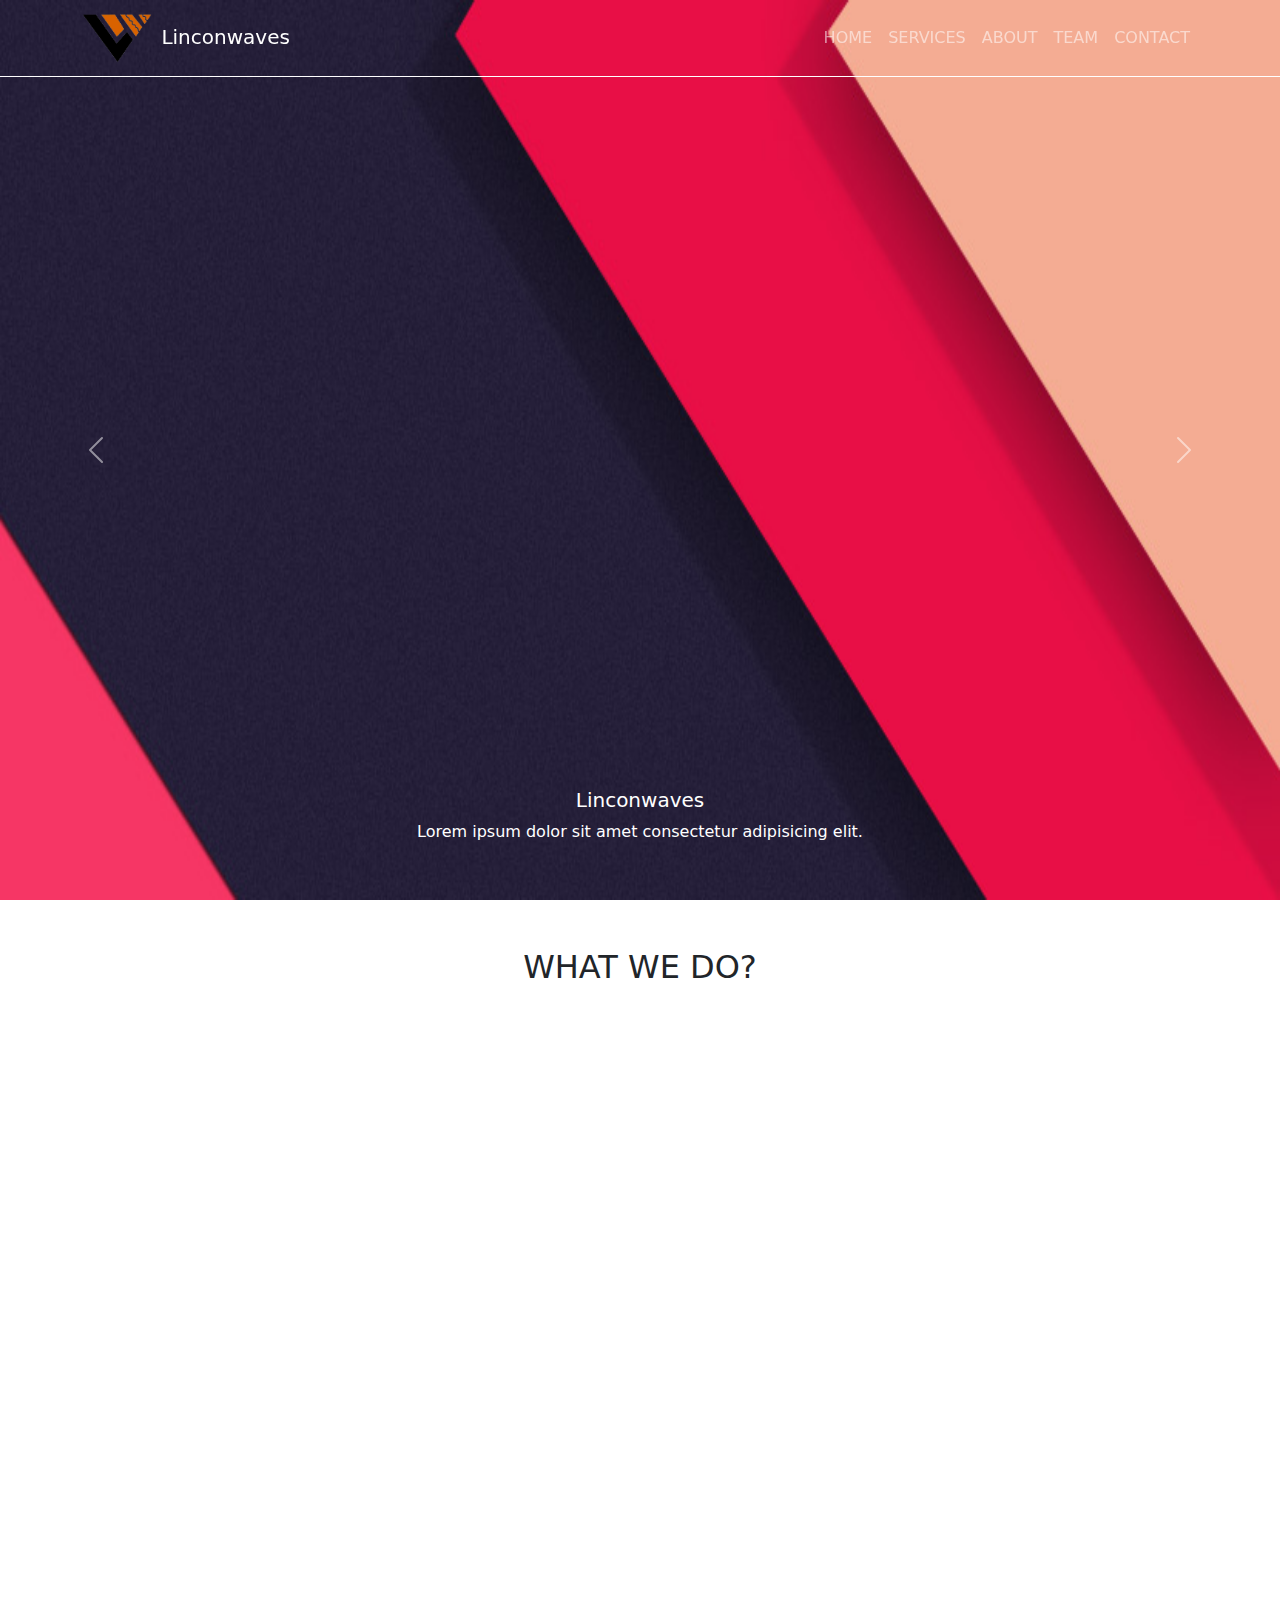
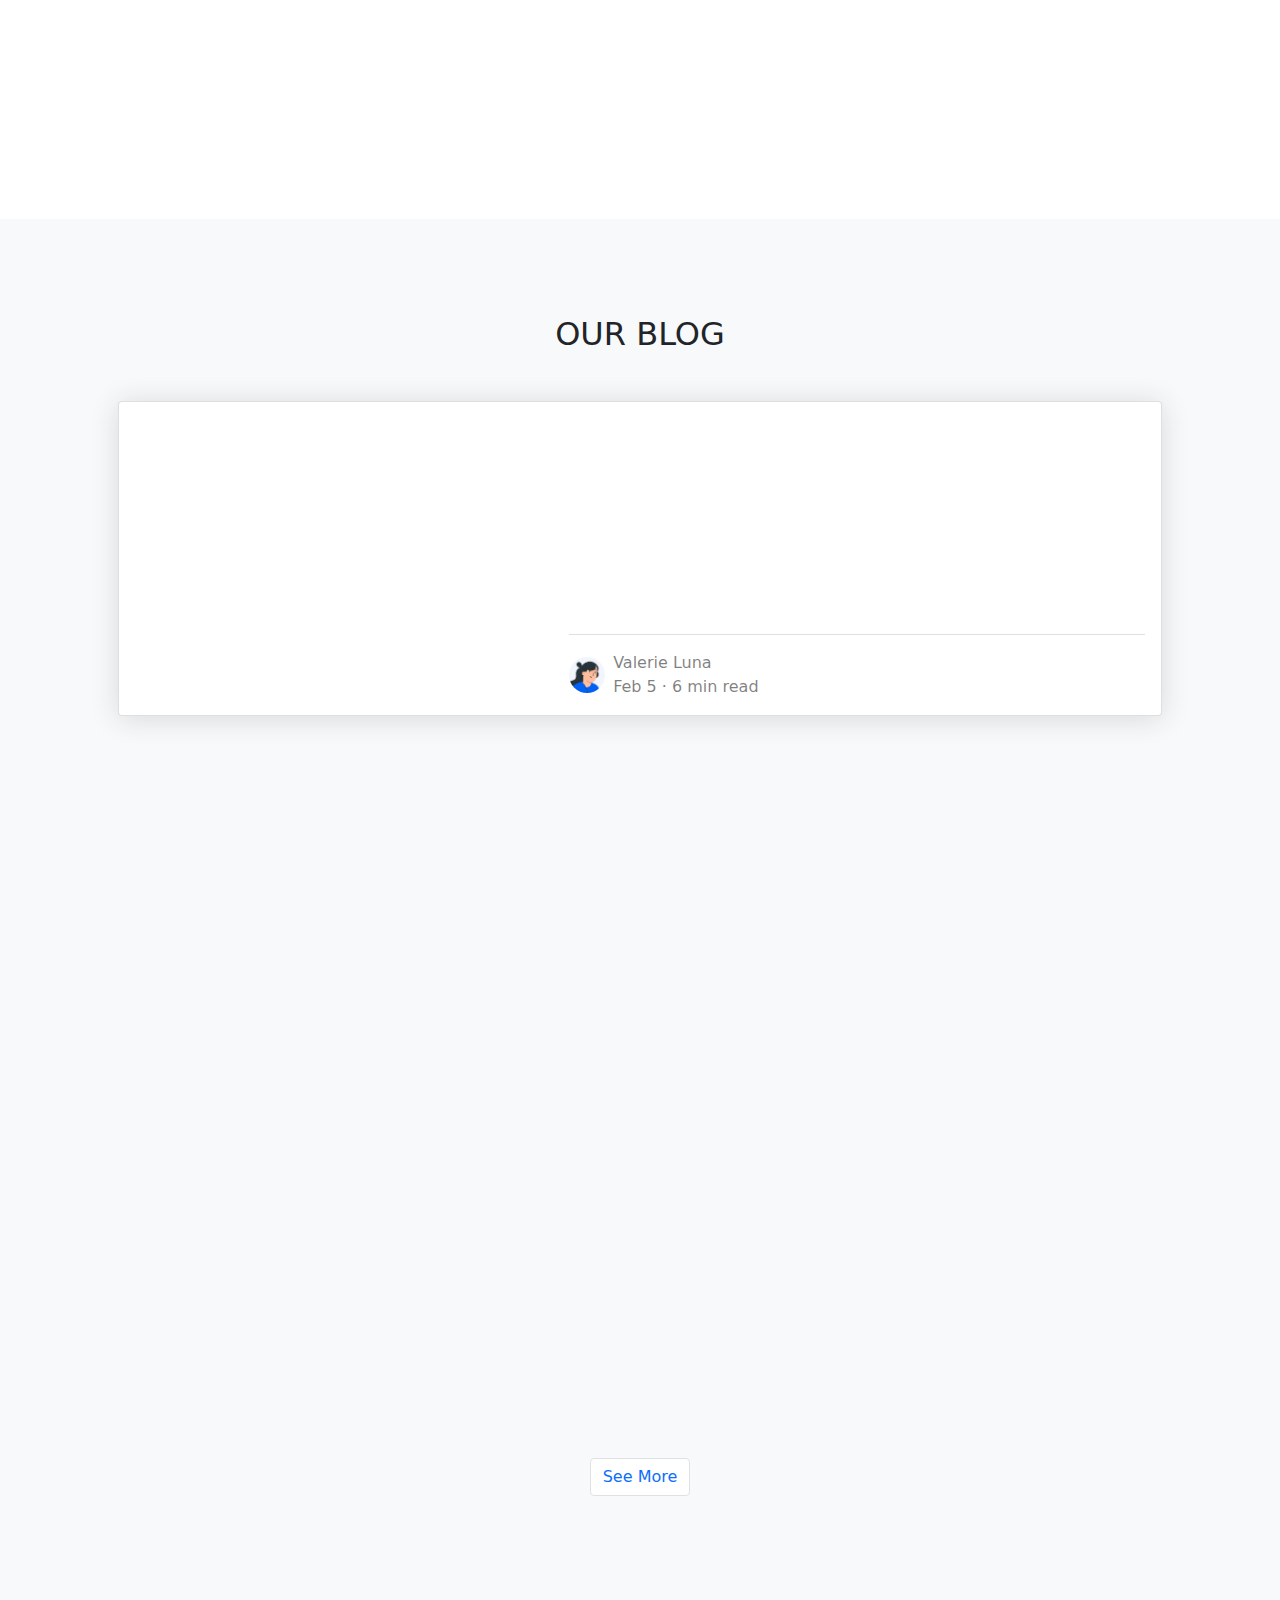
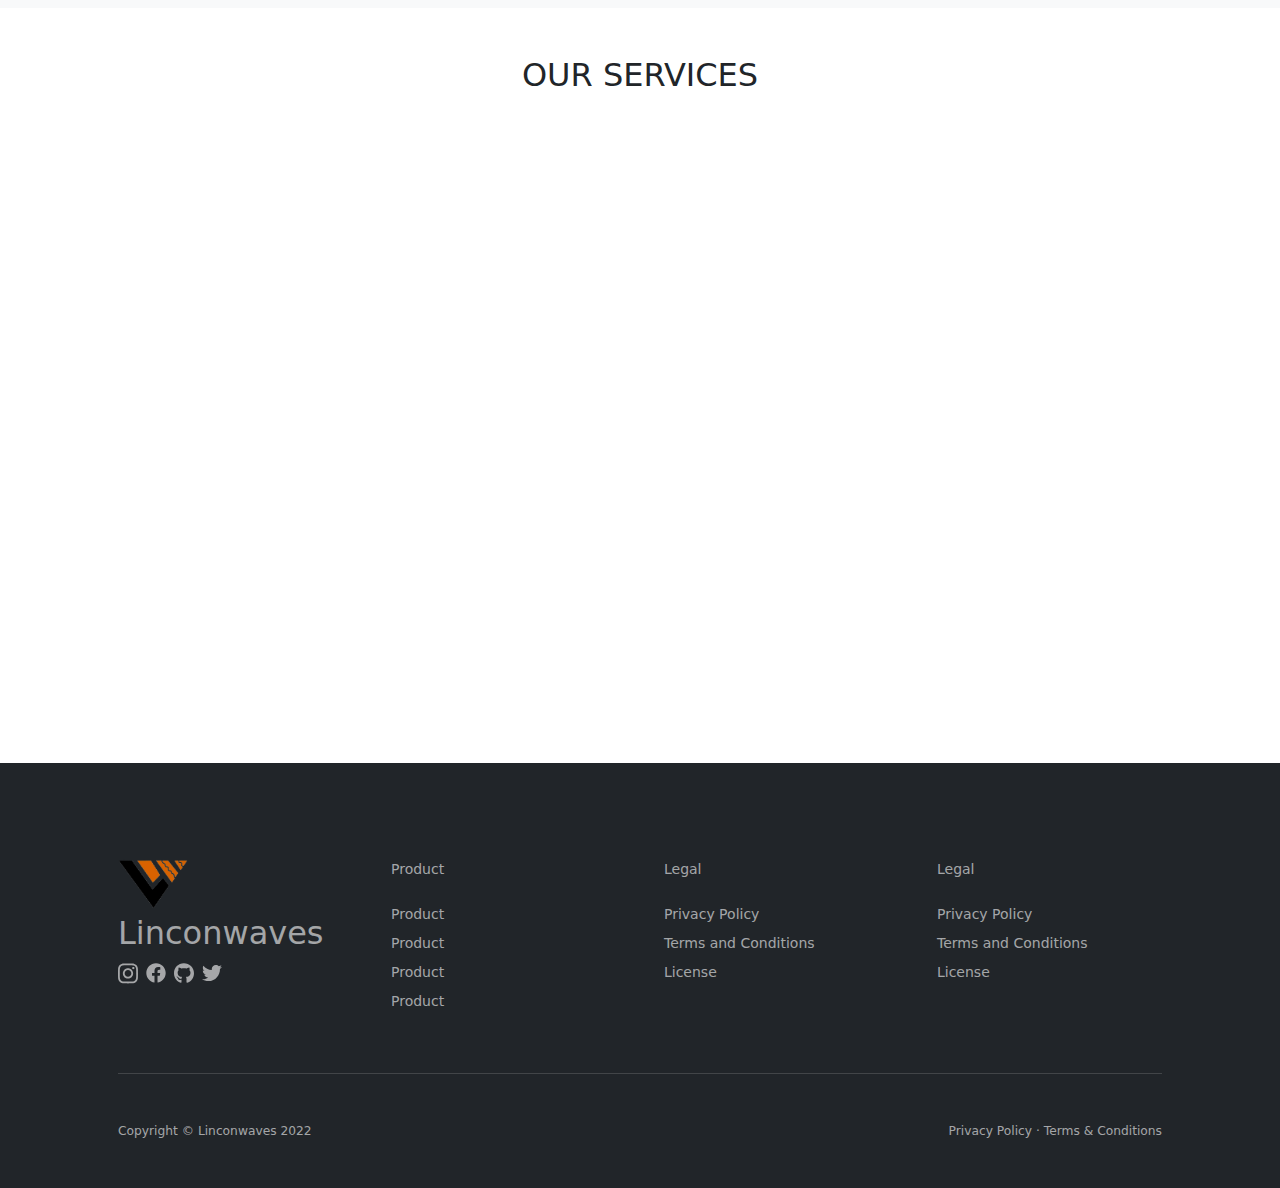
==== index.html @ a2934d4f "main" ====
<!DOCTYPE html>
<html lang="en">

<head>
    <meta charset="UTF-8">
    <meta http-equiv="X-UA-Compatible" content="IE=edge">
    <meta name="viewport" content="width=device-width, initial-scale=1.0">

    <title> Linconwaves - Home </title>
    <meta content="" name="description">
    <meta content="" name="keywords">

    <!--Favicons-->
    <link href="asset/img/logo.png" rel="icon">
    <!-- <link href="asset/img/apple-touch-icon.png" rel="apple-touch-icon"> -->

    <!--Google Font-->
    <link
        href="https://fonts.googleapis.com/css?family=Open+Sans:300,300i,400,400i,600,600i,700,700i|Roboto:300,300i,400,400i,500,500i,700,700i&display=swap"
        rel="stylesheet">

    <!--Vendor Css Files -->
    <link href="asset/css/main.css" rel="stylesheet">
    <link href="asset/vendor/animate.css/animate.min.css" rel="stylesheet">
    <link href="asset/vendor/Bootstrap/css/bootstrap.min.css" rel="stylesheet">
    <link href="asset/vendor/aos/aos.css" rel="stylesheet">
</head>

<body>




    <!-- Navigation-->
    <nav class="navbar navbar-expand-lg navbar-dark bg-transparent fixed-top" id="mainNav"
        style="border-bottom:1px solid white ;">
        <div class="container">
            <a class="navbar-brand" href="/index.html">
                <img src="asset/img/logo.png" alt="logo" class="brand-logo" /> Linconwaves
            </a>

            <button class="navbar-toggler" type="button" data-bs-toggle="collapse" data-bs-target="#navbarResponsive"
                aria-controls="navbarResponsive" aria-expanded="false" aria-label="Toggle navigation">
                <span class="navbar-toggler-icon"></span>
            </button>

            <div class="collapse navbar-collapse" id="navbarResponsive">
                <ul class="navbar-nav text-uppercase ms-auto py-4 py-lg-0">
                    <li class="nav-item"><a class="nav-link" href="/home">Home</a></li>
                    <li class="nav-item"><a class="nav-link" href="/services">Services</a></li>
                    <li class="nav-item"><a class="nav-link" href="/about">About</a></li>
                    <li class="nav-item"><a class="nav-link" href="/team">Team</a></li>
                    <li class="nav-item"><a class="nav-link" href="/contact">Contact</a></li>
                </ul>
            </div>
        </div>
    </nav>

    <!-- Slider -->
    <header>
        <div id="carouselExampleCaptions" class="carousel slide h-100" data-bs-ride="carousel">
            <div class="carousel-inner h-100">
                <div class="carousel-item active h-100">
                    <img src="asset/img/slide-1.jpg" class="d-block w-100 h-100" alt="...">
                    <div class="carousel-caption d-none d-md-block">
                        <h5>Linconwaves</h5>
                        <p>Lorem ipsum dolor sit amet consectetur adipisicing elit.</p>
                    </div>
                </div>
                <div class="carousel-item h-100">
                    <img src="asset/img/slide-2.jpg" class="d-block w-100 h-100" alt="...">
                    <div class="carousel-caption d-none d-md-block">
                        <h5>Linconwaves</h5>
                        <p>Lorem ipsum dolor sit amet consectetur adipisicing elit.</p>
                    </div>
                </div>
                <div class="carousel-item h-100">
                    <img src="asset/img/slide-3.jpg" class="d-block w-100 h-100" alt="...">
                    <div class="carousel-caption d-none d-md-block">
                        <h5>Linconwaves</h5>
                        <p>Lorem ipsum dolor sit amet consectetur adipisicing elit.</p>
                    </div>
                </div>
            </div>
            <button class="carousel-control-prev" type="button" data-bs-target="#carouselExampleCaptions"
                data-bs-slide="prev">
                <span class="carousel-control-prev-icon" aria-hidden="true"></span>
                <span class="visually-hidden">Previous</span>
            </button>
            <button class="carousel-control-next" type="button" data-bs-target="#carouselExampleCaptions"
                data-bs-slide="next">
                <span class="carousel-control-next-icon" aria-hidden="true"></span>
                <span class="visually-hidden">Next</span>
            </button>
        </div>
    </header>

    <!--what we do? -->
    <section class="bg-white py-5" id="get-started">
        <div class="container px-5">
            <div class="row gx-5 justify-content-center">
                <div class="col-lg-6">
                    <div class="text-center">
                        <h2 class="mb-5">WHAT WE DO?</h2>
                    </div>
                </div>
            </div>

            <div class="row gx-5 text-center">
                <div class="col-lg-4 mb-5 mb-lg-0" data-aos="fade-right" data-aos-delay="400">
                    <div class="icon-stack icon-stack-xl bg-gradient-primary-to-secondary text-white mb-4"><svg
                            xmlns="http://www.w3.org/2000/svg" width="24" height="24" viewBox="0 0 24 24" fill="none"
                            stroke="currentColor" stroke-width="2" stroke-linecap="round" stroke-linejoin="round"
                            class="feather feather-droplet">
                            <path d="M12 2.69l5.66 5.66a8 8 0 1 1-11.31 0z"></path>
                        </svg></div>
                    <h2>Design</h2>
                    <p class="mb-0">We start by creating a set of brand guidelines and standards</p>
                </div>

                <div class="col-lg-4 mb-5 mb-lg-0" data-aos="fade-up" data-aos-delay="400">
                    <div class="icon-stack icon-stack-xl bg-gradient-primary-to-secondary text-white mb-4"><svg
                            xmlns="http://www.w3.org/2000/svg" width="24" height="24" viewBox="0 0 24 24" fill="none"
                            stroke="currentColor" stroke-width="2" stroke-linecap="round" stroke-linejoin="round"
                            class="feather feather-code">
                            <polyline points="16 18 22 12 16 6"></polyline>
                            <polyline points="8 6 2 12 8 18"></polyline>
                        </svg></div>
                    <h2>Develop</h2>
                    <p class="mb-0">Our award winning development team creates personalized digital experiences</p>
                </div>

                <div class="col-lg-4" data-aos="fade-left" data-aos-delay="400">
                    <div class="icon-stack icon-stack-xl bg-gradient-primary-to-secondary text-white mb-4">
                        <svg xmlns="http://www.w3.org/2000/svg" width="24" height="24" viewBox="0 0 24 24" fill="none"
                            stroke="currentColor" stroke-width="2" stroke-linecap="round" stroke-linejoin="round"
                            class="feather feather-truck">
                            <rect x="1" y="3" width="15" height="13"></rect>
                            <polygon points="16 8 20 8 23 11 23 16 16 16 16 8"></polygon>
                            <circle cx="5.5" cy="18.5" r="2.5"></circle>
                            <circle cx="18.5" cy="18.5" r="2.5"></circle>
                        </svg>
                    </div>
                    <h2>Deliver</h2>
                    <p class="mb-0">Our products are created on time, and to your exact specifications</p>
                </div>

            </div>
        </div>
        <div class="svg-border-rounded text-light">
            <!-- Rounded SVG Border-->
            <!-- <svg xmlns="http://www.w3.org/2000/svg" viewBox="0 0 144.54 17.34" preserveAspectRatio="none"
                    fill="currentColor">
                    <path d="M144.54,17.34H0V0H144.54ZM0,0S32.36,17.34,72.27,17.34,144.54,0,144.54,0"></path>
                </svg> -->
        </div>
    </section>

    <!-- about -->
    <section class="bg-img-cover overlay-80 py-10"
        style="background-image: url('https://source.unsplash.com/yTwXpLO5HAA/1500x900')">
        <div id="overlay" data-aos="zoom-in-up" data-aos-delay="400">
            <div class="container px-5 position-relative">
                <div class="row gx-5 justify-content-center">
                    <div class="col-lg-10">
                        <div class="display-6 text-center py-10 my-10 text-white">
                            Effective design is finding that perfect balance between the way something looks and how it
                            functions.
                        </div>
                    </div>
                </div>
            </div>
        </div>
    </section>

    <!-- blog -->
    <section class="bg-light py-10">
        <div class="container px-5">
            <div class="row gx-5 justify-content-center">
                <div class="col-lg-6">
                    <div class="text-center">
                        <h2 class="mb-5">OUR BLOG</h2>
                    </div>
                </div>
            </div>
            <a class="card post-preview post-preview-featured lift mb-5 overflow-hidden" href="#!">
                <div class="row g-0">
                    <div class="col-lg-5">
                        <div class="post-preview-featured-img" data-aos="zoom-out-right"
                            style="background-image: url('https://source.unsplash.com/vZJdYl5JVXY/660x360'); height: 100%;">
                        </div>
                    </div>
                    <div class="col-lg-7">
                        <div class="card-body">
                            <div class="py-5" data-aos="zoom-out-left">
                                <h5 class="card-title">Boots on the Ground, Inclusive Thought Provoking Ideas</h5>
                                <p class="card-text">Empower communities and energize engaging ideas; scale and impact
                                    do-gooders while disruptring industries. Venture philanthropy benefits corporations
                                    and people by moving the needle.</p>
                            </div>
                            <hr>
                            <div class="post-preview-meta">
                                <img class="post-preview-meta-img" src="asset/img/profile-1.png">
                                <div class="post-preview-meta-details">
                                    <div class="post-preview-meta-details-name">Valerie Luna</div>
                                    <div class="post-preview-meta-details-date">Feb 5 · 6 min read</div>
                                </div>
                            </div>
                        </div>
                    </div>
                </div>
            </a>
            <div class="row gx-5">
                <div class="col-md-6 col-xl-4 mb-5" data-aos="fade-up">
                    <a class="card post-preview lift h-100" href="#!">
                        <img class="card-img-top" src="https://source.unsplash.com/KE0nC8-58MQ/660x360" alt="...">
                        <div class="card-body">
                            <h5 class="card-title">Invest In Social Impact</h5>
                            <p class="card-text">Expose the truth, problem-solvers impact mobilized green spaces.</p>
                        </div>
                        <div class="card-footer">
                            <div class="post-preview-meta">
                                <img class="post-preview-meta-img" src="asset/img/profile-1.png">
                                <div class="post-preview-meta-details">
                                    <div class="post-preview-meta-details-name">Aariz Fischer</div>
                                    <div class="post-preview-meta-details-date">Feb 4 · 5 min read</div>
                                </div>
                            </div>
                        </div>
                    </a>
                </div>
                <div class="col-md-6 col-xl-4 mb-5" data-aos="fade-up">
                    <a class="card post-preview lift h-100" href="#!">
                        <img class="card-img-top" src="https://source.unsplash.com/hGV2TfOh0ns/660x360" alt="...">
                        <div class="card-body">
                            <h5 class="card-title">Save the World, Social Entrepreneur</h5>
                            <p class="card-text">Contextualize co-creation and do good while building your startup.</p>
                        </div>
                        <div class="card-footer">
                            <div class="post-preview-meta">
                                <img class="post-preview-meta-img" src="asset/img/profile-1.png">
                                <div class="post-preview-meta-details">
                                    <div class="post-preview-meta-details-name">Alicia Allen</div>
                                    <div class="post-preview-meta-details-date">Feb 3 · 7 min read</div>
                                </div>
                            </div>
                        </div>
                    </a>
                </div>
                <div class="col-md-6 col-xl-4 mb-5" data-aos="fade-up">
                    <a class="card post-preview lift h-100" href="#!">
                        <img class="card-img-top" src="https://source.unsplash.com/9l_326FISzk/660x360" alt="...">
                        <div class="card-body">
                            <h5 class="card-title">Design Thinking Benefits Corporation Thought Leadership</h5>
                            <p class="card-text">Global changemakers, a state of play releives stress and creates
                                inspirational work environments.</p>
                        </div>
                        <div class="card-footer">
                            <div class="post-preview-meta">
                                <img class="post-preview-meta-img" src="asset/img/profile-1.png">
                                <div class="post-preview-meta-details">
                                    <div class="post-preview-meta-details-name">Mahesh Kumar</div>
                                    <div class="post-preview-meta-details-date">Feb 1 · 4 min read</div>
                                </div>
                            </div>
                        </div>
                    </a>
                </div>
                <div class="col-md-6 col-xl-4 mb-5" data-aos="fade-up">
                    <a class="card post-preview lift h-100" href="#!">
                        <img class="card-img-top" src="https://source.unsplash.com/oqStl2L5oxI/660x360" alt="...">
                        <div class="card-body">
                            <h5 class="card-title">Collaborative Consumption, Human-Centered Technology Thought Leader
                                Systems</h5>
                            <p class="card-text">Milestones theory of change, an effective paradigm, exposes the truth
                                and best practices to uplift equal opportunity.</p>
                        </div>
                        <div class="card-footer">
                            <div class="post-preview-meta">
                                <img class="post-preview-meta-img" src="asset/img/profile-1.png">
                                <div class="post-preview-meta-details">
                                    <div class="post-preview-meta-details-name">William Cole</div>
                                    <div class="post-preview-meta-details-date">Jan 30 · 12 min read</div>
                                </div>
                            </div>
                        </div>
                    </a>
                </div>
                <div class="col-md-6 col-xl-4 mb-5" data-aos="fade-up">
                    <a class="card post-preview lift h-100" href="#!">
                        <img class="card-img-top" src="https://source.unsplash.com/Oalh2MojUuk/660x360" alt="...">
                        <div class="card-body">
                            <h5 class="card-title">Co-create, Empower - Moving the Needle on Investor Interests</h5>
                            <p class="card-text">Scalable efficient systems and thinking as a social entrepreneur
                                creates a transparent, targeted vison.</p>
                        </div>
                        <div class="card-footer">
                            <div class="post-preview-meta">
                                <img class="post-preview-meta-img" src="asset/img/profile-1.png">
                                <div class="post-preview-meta-details">
                                    <div class="post-preview-meta-details-name">Valerie Luna</div>
                                    <div class="post-preview-meta-details-date">Jan 29 · 4 min read</div>
                                </div>
                            </div>
                        </div>
                    </a>
                </div>
                <div class="col-md-6 col-xl-4 mb-5" data-aos="fade-up">
                    <a class="card post-preview lift h-100" href="#!">
                        <img class="card-img-top" src="https://source.unsplash.com/-uHVRvDr7pg/660x360" alt="...">
                        <div class="card-body">
                            <h5 class="card-title">Inclusive Shared Units of Analysis</h5>
                            <p class="card-text">Commit to inspiring social capital, social capital inspires the body
                                and the mind.</p>
                        </div>
                        <div class="card-footer">
                            <div class="post-preview-meta">
                                <img class="post-preview-meta-img" src="asset/img/profile-1.png">
                                <div class="post-preview-meta-details">
                                    <div class="post-preview-meta-details-name">Amy Love</div>
                                    <div class="post-preview-meta-details-date">Jan 25 · 7 min read</div>
                                </div>
                            </div>
                        </div>
                    </a>
                </div>
            </div>

            <nav aria-label="Page navigation example">
                <ul class="pagination pagination-blog justify-content-center">
                    <!-- <li class="page-item disabled">
                        <a class="page-link" href="#!" aria-label="Previous"><span aria-hidden="true">«</span></a>
                    </li>
                    <li class="page-item active"><a class="page-link" href="#!">1</a></li>
                    <li class="page-item"><a class="page-link" href="#!">2</a></li> -->
                    <li class="page-item"><a class="page-link" href="#!">See More</a></li>
                    <!-- <li class="page-item disabled"><a class="page-link" href="#!">...</a></li>
                    <li class="page-item"><a class="page-link" href="#!">12</a></li>
                    <li class="page-item">
                        <a class="page-link" href="#!" aria-label="Next"><span aria-hidden="true">»</span></a>
                    </li> -->
                </ul>
            </nav>
        </div>
    </section>

    <!--Services -->
    <section class="bg-white py-5">
        <div class="container px-5">
            <div class="row gx-5 justify-content-center">
                <div class="col-lg-6">
                    <div class="text-center">
                        <h2 class="mb-5">OUR SERVICES</h2>
                    </div>
                </div>
            </div>
            <div class="row gx-5">
                <div class="col-lg-4 col-md-6 mb-5 aos-init aos-animate" data-aos="fade-up">
                    <a class="card text-center text-decoration-none h-100 lift" href="#!">
                        <div class="card-body py-5">
                            <div class="icon-stack icon-stack-lg text-white mb-4"><svg
                                    xmlns="http://www.w3.org/2000/svg" width="24" height="24" viewBox="0 0 24 24"
                                    fill="none" stroke="currentColor" stroke-width="2" stroke-linecap="round"
                                    stroke-linejoin="round" class="feather feather-layers">
                                    <polygon points="12 2 2 7 12 12 22 7 12 2"></polygon>
                                    <polyline points="2 17 12 22 22 17"></polyline>
                                    <polyline points="2 12 12 17 22 12"></polyline>
                                </svg></div>
                            <h5>Components</h5>
                            <p class="card-text small">Our product is full of customized and extendable components.</p>
                        </div>
                    </a>
                </div>
                <div class="col-lg-4 col-md-6 mb-5 aos-init aos-animate" data-aos="fade-up">
                    <a class="card text-center text-decoration-none h-100 lift" href="#!">
                        <div class="card-body py-5">
                            <div class="icon-stack icon-stack-lg text-white mb-4"><svg
                                    xmlns="http://www.w3.org/2000/svg" width="24" height="24" viewBox="0 0 24 24"
                                    fill="none" stroke="currentColor" stroke-width="2" stroke-linecap="round"
                                    stroke-linejoin="round" class="feather feather-tool">
                                    <path
                                        d="M14.7 6.3a1 1 0 0 0 0 1.4l1.6 1.6a1 1 0 0 0 1.4 0l3.77-3.77a6 6 0 0 1-7.94 7.94l-6.91 6.91a2.12 2.12 0 0 1-3-3l6.91-6.91a6 6 0 0 1 7.94-7.94l-3.76 3.76z">
                                    </path>
                                </svg></div>
                            <h5>Utilities</h5>
                            <p class="card-text small">Powerful utility classes makes it easy to customize your product.
                            </p>
                        </div>
                    </a>
                </div>
                <div class="col-lg-4 col-md-6 mb-5 aos-init aos-animate" data-aos="fade-up">
                    <a class="card text-center text-decoration-none h-100 lift" href="#!">
                        <div class="card-body py-5">
                            <div class="icon-stack icon-stack-lg text-white mb-4"><svg
                                    xmlns="http://www.w3.org/2000/svg" width="24" height="24" viewBox="0 0 24 24"
                                    fill="none" stroke="currentColor" stroke-width="2" stroke-linecap="round"
                                    stroke-linejoin="round" class="feather feather-layout">
                                    <rect x="3" y="3" width="18" height="18" rx="2" ry="2"></rect>
                                    <line x1="3" y1="9" x2="21" y2="9"></line>
                                    <line x1="9" y1="21" x2="9" y2="9"></line>
                                </svg></div>
                            <h5>Layouts</h5>
                            <p class="card-text small">Our flex based layouts offer a beautifully reponsive approach.
                            </p>
                        </div>
                    </a>
                </div>
                <div class="col-lg-4 col-md-6 mb-5 mb-lg-0 aos-init aos-animate" data-aos="fade-up">
                    <a class="card text-center text-decoration-none h-100 lift" href="#!">
                        <div class="card-body py-5">
                            <div class="icon-stack icon-stack-lg text-white mb-4"><svg
                                    xmlns="http://www.w3.org/2000/svg" width="24" height="24" viewBox="0 0 24 24"
                                    fill="none" stroke="currentColor" stroke-width="2" stroke-linecap="round"
                                    stroke-linejoin="round" class="feather feather-book">
                                    <path d="M4 19.5A2.5 2.5 0 0 1 6.5 17H20"></path>
                                    <path d="M6.5 2H20v20H6.5A2.5 2.5 0 0 1 4 19.5v-15A2.5 2.5 0 0 1 6.5 2z"></path>
                                </svg></div>
                            <h5>Documentation</h5>
                            <p class="card-text small">Our code is fully documented with instructions and usage
                                examples.</p>
                        </div>
                    </a>
                </div>
                <div class="col-lg-4 col-md-6 mb-5 mb-md-0 aos-init aos-animate" data-aos="fade-up">
                    <a class="card text-center text-decoration-none h-100 lift" href="#!">
                        <div class="card-body py-5">
                            <div class="icon-stack icon-stack-lg text-white mb-4"><svg
                                    xmlns="http://www.w3.org/2000/svg" width="24" height="24" viewBox="0 0 24 24"
                                    fill="none" stroke="currentColor" stroke-width="2" stroke-linecap="round"
                                    stroke-linejoin="round" class="feather feather-code">
                                    <polyline points="16 18 22 12 16 6"></polyline>
                                    <polyline points="8 6 2 12 8 18"></polyline>
                                </svg></div>
                            <h5>Code Snippets</h5>
                            <p class="card-text small">Use code snippets to easily drop new components into your
                                project.</p>
                        </div>
                    </a>
                </div>
                <div class="col-lg-4 col-md-6 aos-init aos-animate" data-aos="fade-up">
                    <a class="card text-center text-decoration-none h-100 lift" href="#!">
                        <div class="card-body py-5">
                            <div class="icon-stack icon-stack-lg text-white mb-4"><svg
                                    xmlns="http://www.w3.org/2000/svg" width="24" height="24" viewBox="0 0 24 24"
                                    fill="none" stroke="currentColor" stroke-width="2" stroke-linecap="round"
                                    stroke-linejoin="round" class="feather feather-package">
                                    <line x1="16.5" y1="9.4" x2="7.5" y2="4.21"></line>
                                    <path
                                        d="M21 16V8a2 2 0 0 0-1-1.73l-7-4a2 2 0 0 0-2 0l-7 4A2 2 0 0 0 3 8v8a2 2 0 0 0 1 1.73l7 4a2 2 0 0 0 2 0l7-4A2 2 0 0 0 21 16z">
                                    </path>
                                    <polyline points="3.27 6.96 12 12.01 20.73 6.96"></polyline>
                                    <line x1="12" y1="22.08" x2="12" y2="12"></line>
                                </svg></div>
                            <h5>Plugins</h5>
                            <p class="card-text small">We've implemented powerful third party plugins for added
                                functionality.</p>
                        </div>
                    </a>
                </div>
            </div>
        </div>
    </section>

    <!-- footer -->
    <div id="layoutDefault_footer">
        <footer class="footer pt-10 pb-5 mt-auto bg-dark footer-dark">
            <div class="container px-5">
                <div class="row gx-5">
                    <div class="col-lg-3">
                        <img src="asset/img/logo.png" alt="logo" class="brand-logo" />
                        <div class="footer-brand">Linconwaves</div>
                        <div class="icon-list-social mb-5">
                            <a class="icon-list-social-link" href="#!"><svg class="svg-inline--fa fa-instagram fa-w-14"
                                    aria-hidden="true" focusable="false" data-prefix="fab" data-icon="instagram"
                                    role="img" xmlns="http://www.w3.org/2000/svg" viewBox="0 0 448 512"
                                    data-fa-i2svg="">
                                    <path fill="currentColor"
                                        d="M224.1 141c-63.6 0-114.9 51.3-114.9 114.9s51.3 114.9 114.9 114.9S339 319.5 339 255.9 287.7 141 224.1 141zm0 189.6c-41.1 0-74.7-33.5-74.7-74.7s33.5-74.7 74.7-74.7 74.7 33.5 74.7 74.7-33.6 74.7-74.7 74.7zm146.4-194.3c0 14.9-12 26.8-26.8 26.8-14.9 0-26.8-12-26.8-26.8s12-26.8 26.8-26.8 26.8 12 26.8 26.8zm76.1 27.2c-1.7-35.9-9.9-67.7-36.2-93.9-26.2-26.2-58-34.4-93.9-36.2-37-2.1-147.9-2.1-184.9 0-35.8 1.7-67.6 9.9-93.9 36.1s-34.4 58-36.2 93.9c-2.1 37-2.1 147.9 0 184.9 1.7 35.9 9.9 67.7 36.2 93.9s58 34.4 93.9 36.2c37 2.1 147.9 2.1 184.9 0 35.9-1.7 67.7-9.9 93.9-36.2 26.2-26.2 34.4-58 36.2-93.9 2.1-37 2.1-147.8 0-184.8zM398.8 388c-7.8 19.6-22.9 34.7-42.6 42.6-29.5 11.7-99.5 9-132.1 9s-102.7 2.6-132.1-9c-19.6-7.8-34.7-22.9-42.6-42.6-11.7-29.5-9-99.5-9-132.1s-2.6-102.7 9-132.1c7.8-19.6 22.9-34.7 42.6-42.6 29.5-11.7 99.5-9 132.1-9s102.7-2.6 132.1 9c19.6 7.8 34.7 22.9 42.6 42.6 11.7 29.5 9 99.5 9 132.1s2.7 102.7-9 132.1z">
                                    </path>
                                </svg><!-- <i class="fab fa-instagram"></i> Font Awesome fontawesome.com --></a>
                            <a class="icon-list-social-link" href="#!"><svg class="svg-inline--fa fa-facebook fa-w-16"
                                    aria-hidden="true" focusable="false" data-prefix="fab" data-icon="facebook"
                                    role="img" xmlns="http://www.w3.org/2000/svg" viewBox="0 0 512 512"
                                    data-fa-i2svg="">
                                    <path fill="currentColor"
                                        d="M504 256C504 119 393 8 256 8S8 119 8 256c0 123.78 90.69 226.38 209.25 245V327.69h-63V256h63v-54.64c0-62.15 37-96.48 93.67-96.48 27.14 0 55.52 4.84 55.52 4.84v61h-31.28c-30.8 0-40.41 19.12-40.41 38.73V256h68.78l-11 71.69h-57.78V501C413.31 482.38 504 379.78 504 256z">
                                    </path>
                                </svg><!-- <i class="fab fa-facebook"></i> Font Awesome fontawesome.com --></a>
                            <a class="icon-list-social-link" href="#!"><svg class="svg-inline--fa fa-github fa-w-16"
                                    aria-hidden="true" focusable="false" data-prefix="fab" data-icon="github" role="img"
                                    xmlns="http://www.w3.org/2000/svg" viewBox="0 0 496 512" data-fa-i2svg="">
                                    <path fill="currentColor"
                                        d="M165.9 397.4c0 2-2.3 3.6-5.2 3.6-3.3.3-5.6-1.3-5.6-3.6 0-2 2.3-3.6 5.2-3.6 3-.3 5.6 1.3 5.6 3.6zm-31.1-4.5c-.7 2 1.3 4.3 4.3 4.9 2.6 1 5.6 0 6.2-2s-1.3-4.3-4.3-5.2c-2.6-.7-5.5.3-6.2 2.3zm44.2-1.7c-2.9.7-4.9 2.6-4.6 4.9.3 2 2.9 3.3 5.9 2.6 2.9-.7 4.9-2.6 4.6-4.6-.3-1.9-3-3.2-5.9-2.9zM244.8 8C106.1 8 0 113.3 0 252c0 110.9 69.8 205.8 169.5 239.2 12.8 2.3 17.3-5.6 17.3-12.1 0-6.2-.3-40.4-.3-61.4 0 0-70 15-84.7-29.8 0 0-11.4-29.1-27.8-36.6 0 0-22.9-15.7 1.6-15.4 0 0 24.9 2 38.6 25.8 21.9 38.6 58.6 27.5 72.9 20.9 2.3-16 8.8-27.1 16-33.7-55.9-6.2-112.3-14.3-112.3-110.5 0-27.5 7.6-41.3 23.6-58.9-2.6-6.5-11.1-33.3 2.6-67.9 20.9-6.5 69 27 69 27 20-5.6 41.5-8.5 62.8-8.5s42.8 2.9 62.8 8.5c0 0 48.1-33.6 69-27 13.7 34.7 5.2 61.4 2.6 67.9 16 17.7 25.8 31.5 25.8 58.9 0 96.5-58.9 104.2-114.8 110.5 9.2 7.9 17 22.9 17 46.4 0 33.7-.3 75.4-.3 83.6 0 6.5 4.6 14.4 17.3 12.1C428.2 457.8 496 362.9 496 252 496 113.3 383.5 8 244.8 8zM97.2 352.9c-1.3 1-1 3.3.7 5.2 1.6 1.6 3.9 2.3 5.2 1 1.3-1 1-3.3-.7-5.2-1.6-1.6-3.9-2.3-5.2-1zm-10.8-8.1c-.7 1.3.3 2.9 2.3 3.9 1.6 1 3.6.7 4.3-.7.7-1.3-.3-2.9-2.3-3.9-2-.6-3.6-.3-4.3.7zm32.4 35.6c-1.6 1.3-1 4.3 1.3 6.2 2.3 2.3 5.2 2.6 6.5 1 1.3-1.3.7-4.3-1.3-6.2-2.2-2.3-5.2-2.6-6.5-1zm-11.4-14.7c-1.6 1-1.6 3.6 0 5.9 1.6 2.3 4.3 3.3 5.6 2.3 1.6-1.3 1.6-3.9 0-6.2-1.4-2.3-4-3.3-5.6-2z">
                                    </path>
                                </svg><!-- <i class="fab fa-github"></i> Font Awesome fontawesome.com --></a>
                            <a class="icon-list-social-link" href="#!"><svg class="svg-inline--fa fa-twitter fa-w-16"
                                    aria-hidden="true" focusable="false" data-prefix="fab" data-icon="twitter"
                                    role="img" xmlns="http://www.w3.org/2000/svg" viewBox="0 0 512 512"
                                    data-fa-i2svg="">
                                    <path fill="currentColor"
                                        d="M459.37 151.716c.325 4.548.325 9.097.325 13.645 0 138.72-105.583 298.558-298.558 298.558-59.452 0-114.68-17.219-161.137-47.106 8.447.974 16.568 1.299 25.34 1.299 49.055 0 94.213-16.568 130.274-44.832-46.132-.975-84.792-31.188-98.112-72.772 6.498.974 12.995 1.624 19.818 1.624 9.421 0 18.843-1.3 27.614-3.573-48.081-9.747-84.143-51.98-84.143-102.985v-1.299c13.969 7.797 30.214 12.67 47.431 13.319-28.264-18.843-46.781-51.005-46.781-87.391 0-19.492 5.197-37.36 14.294-52.954 51.655 63.675 129.3 105.258 216.365 109.807-1.624-7.797-2.599-15.918-2.599-24.04 0-57.828 46.782-104.934 104.934-104.934 30.213 0 57.502 12.67 76.67 33.137 23.715-4.548 46.456-13.32 66.599-25.34-7.798 24.366-24.366 44.833-46.132 57.827 21.117-2.273 41.584-8.122 60.426-16.243-14.292 20.791-32.161 39.308-52.628 54.253z">
                                    </path>
                                </svg><!-- <i class="fab fa-twitter"></i> Font Awesome fontawesome.com --></a>
                        </div>
                    </div>
                    <div class="col-lg-9">
                        <div class="row gx-5">
                            <div class="col-lg-4 col-md-6 mb-5 mb-lg-0">
                                <div class="text-uppercase-expanded text-xs mb-4">Product</div>
                                <ul class="list-unstyled mb-0">
                                    <li class="mb-2"><a href="#!">Product</a></li>
                                    <li class="mb-2"><a href="#!">Product</a></li>
                                    <li class="mb-2"><a href="#!">Product</a></li>
                                    <li class="mb-2"><a href="#!">Product</a></li>
                                </ul>
                            </div>

                            <div class="col-lg-4 col-md-6">
                                <div class="text-uppercase-expanded text-xs mb-4">Legal</div>
                                <ul class="list-unstyled mb-0">
                                    <li class="mb-2"><a href="#!">Privacy Policy</a></li>
                                    <li class="mb-2"><a href="#!">Terms and Conditions</a></li>
                                    <li><a href="#!">License</a></li>
                                </ul>
                            </div>

                            <div class="col-lg-4 col-md-6">
                                <div class="text-uppercase-expanded text-xs mb-4">Legal</div>
                                <ul class="list-unstyled mb-0">
                                    <li class="mb-2"><a href="#!">Privacy Policy</a></li>
                                    <li class="mb-2"><a href="#!">Terms and Conditions</a></li>
                                    <li><a href="#!">License</a></li>
                                </ul>
                            </div>
                        </div>
                    </div>
                </div>
                <hr class="my-5">
                <div class="row gx-5 align-items-center">
                    <div class="col-md-6 small">Copyright © Linconwaves 2022</div>
                    <div class="col-md-6 text-md-end small">
                        <a href="#!">Privacy Policy</a>
                        ·
                        <a href="#!">Terms &amp; Conditions</a>
                    </div>
                </div>
            </div>
        </footer>
    </div>



    <!-- scripts -->
    <script src="asset/vendor/Bootstrap/js/bootstrap.min.js"></script>
    <script src="asset/vendor/jquery/jquery-3.6.0.min.js"></script>
    <script src="asset/vendor/aos/aos.js"></script>

    <script>
        $(function () {
            AOS.init();
        });

        $(document).ready(function () {
            $(window).scroll(function () {
                if ($(window).scrollTop() > $(window).height()) {
                    $("#mainNav").removeClass("bg-transparent navbar-dark").addClass(
                        "bg-light navbar-light");
                } else {
                    $("#mainNav").addClass("bg-transparent navbar-dark").removeClass(
                        "bg-light navbar-light");
                }

            })
        })
    </script>

</body>

</html>
---- asset/css/main.css ----
*,
*::before,
*::after {
    box-sizing: border-box;
}

.brand-logo {
    height: 50px;
}

html,
body {
    height: 100%;
    margin: 0;
}

header {
    height: 100%;
}

.icon-stack {
    background-color: #0061f2 !important;
    background-image: linear-gradient(135deg, #0061f2 0%, rgba(105, 0, 199, 0.8) 100%) !important;
    display: inline-flex;
    justify-content: center;
    align-items: center;
    border-radius: 100%;
    height: 3.5rem;
    width: 3.5rem;
    font-size: 1.5rem;
    background-color: #f2f6fc;
    flex-shrink: 0;
    margin-top: 10px;
}

.icon-stack-xl svg {
    height: 1.75rem;
    width: 1.75rem;
}

.bg-img-cover {
    background-position: center;
    background-size: cover;
    background-repeat: no-repeat;
}

.py-10 {
    padding-top: 6rem !important;
    padding-bottom: 6rem !important;
}

#overlay {
    width: 100%;
    height: 100%;
    top: 0;
    left: 0;
    right: 0;
    bottom: 0;
    background-color: rgba(0, 0, 0, 0.5);
    z-index: 2;
}

a {
    text-decoration: none !important;
}

.card {
    color: rgba(0, 0, 0, 0.5) !important;
}

.card {
    box-shadow: 0 0.15rem 1.75rem 0 rgb(33 40 50 / 15%);
}

.post-preview .post-preview-meta .post-preview-meta-img {
    height: 2.25rem;
    width: 2.25rem;
    border-radius: 100%;
    margin-right: 0.5rem;
    flex-shrink: 0;
}

.post-preview .post-preview-meta {
    display: flex;
    align-items: center;
    margin-right: 0.5rem;
}

.card-title {
    color: black;
}

.card-body>h5 {
    color: black !important;
}

.icon-list-social {
    display: flex;
}

.icon-list-social .icon-list-social-link {
    font-size: 1.25rem;
    margin-right: 0.5rem;
    height: 20px;
    width: 20px;
    color: rgba(255, 255, 255, 0.6) !important;
}

.footer.footer-dark {
    color: rgba(255, 255, 255, 0.6);
}

.list-unstyled>li>a {
    color: rgba(255, 255, 255, 0.6) !important;
}

.small>a {
    color: rgba(255, 255, 255, 0.6) !important;
}

.pb-5 {
    padding-bottom: 2.5rem !important;
}

.pt-10 {
    padding-top: 6rem !important;
}

.mt-auto {
    margin-top: auto !important;
}

.footer {
    font-size: 0.875rem;
}

.footer-brand {
    font-size: 2rem;
}

.page-header-ui {
    position: relative;
    padding-top: 8rem;
    padding-bottom: 8rem;
    margin-top: 70px;
    height: 300px;
}

.position-relative {
    position: relative !important;
}

.page-header-ui-dark {
    color: #fff;
    background-color: #212832;
}

.overlay-60:before {
    opacity: 0.6;
}

.overlay:before {
    content: "";
    position: absolute;
    top: 0;
    left: 0;
    right: 0;
    bottom: 0;
    background-color: #000;
    opacity: 0.5;
}

/*  */
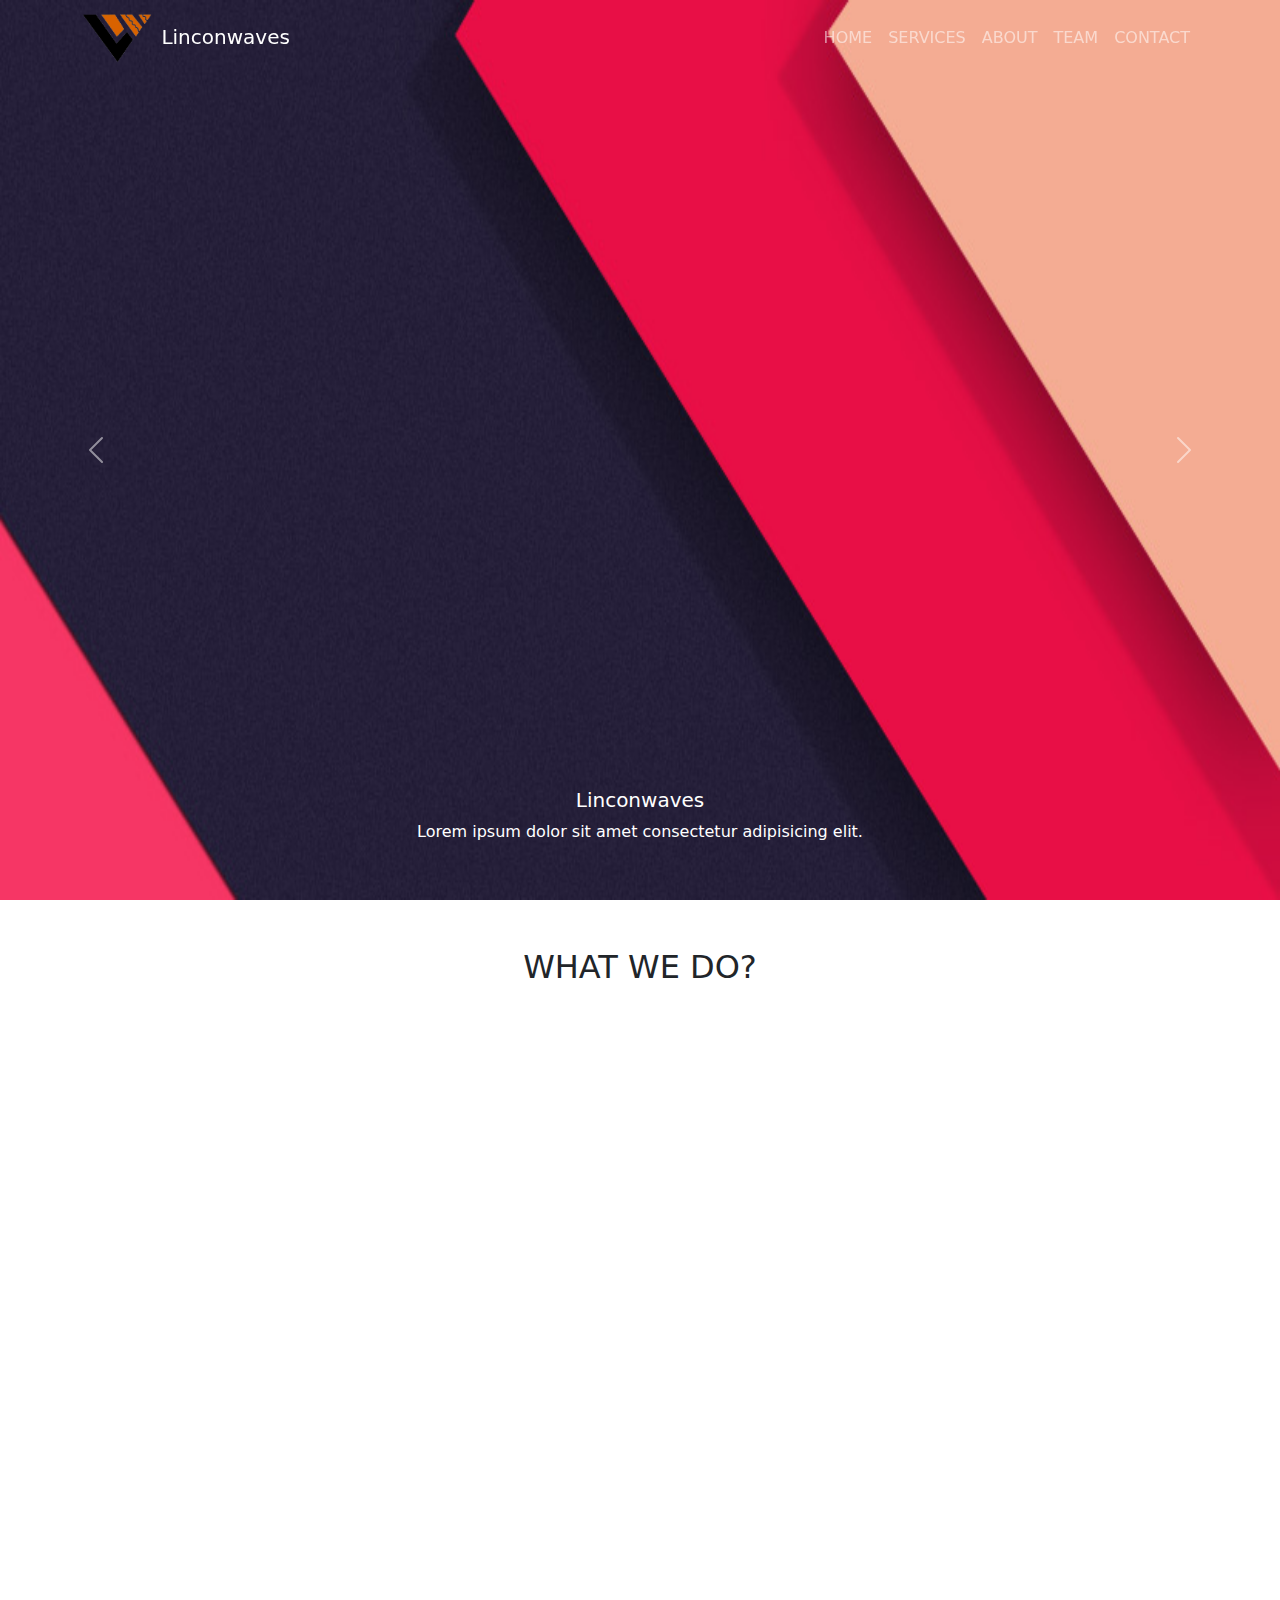
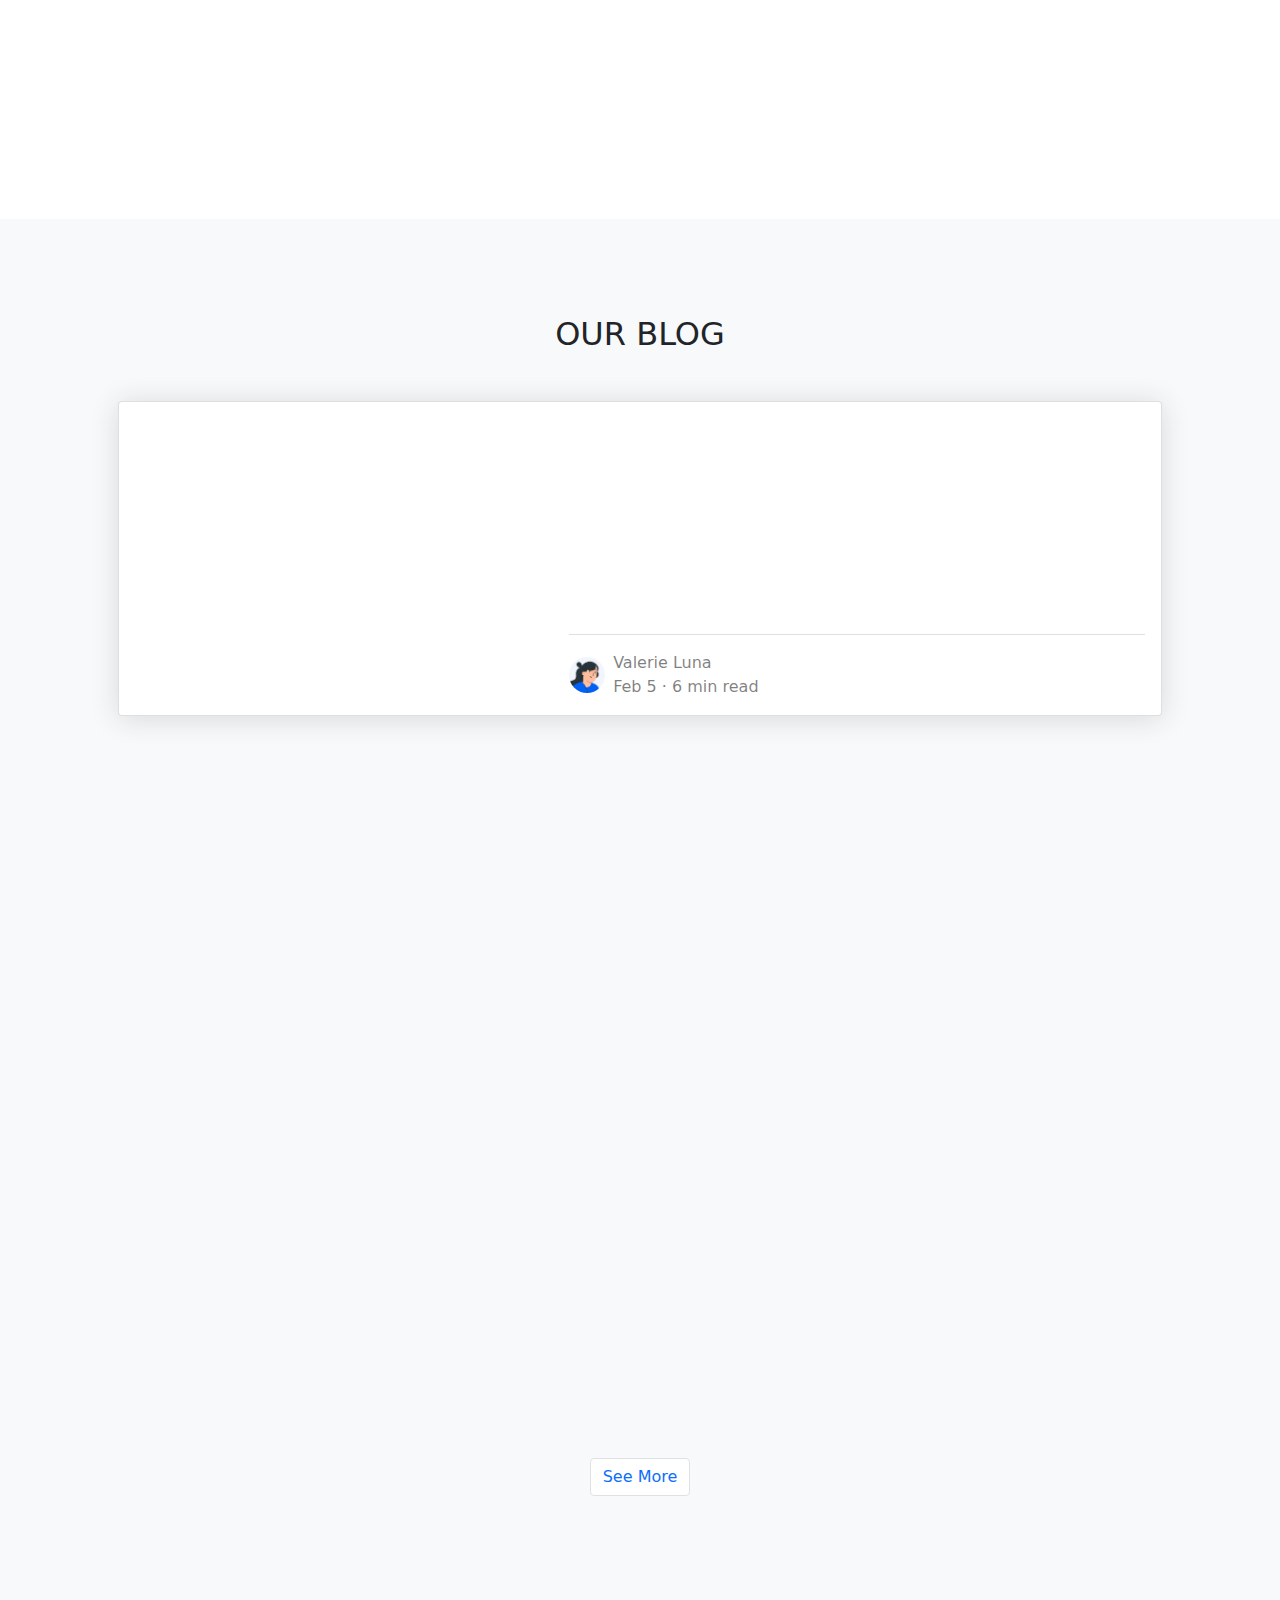
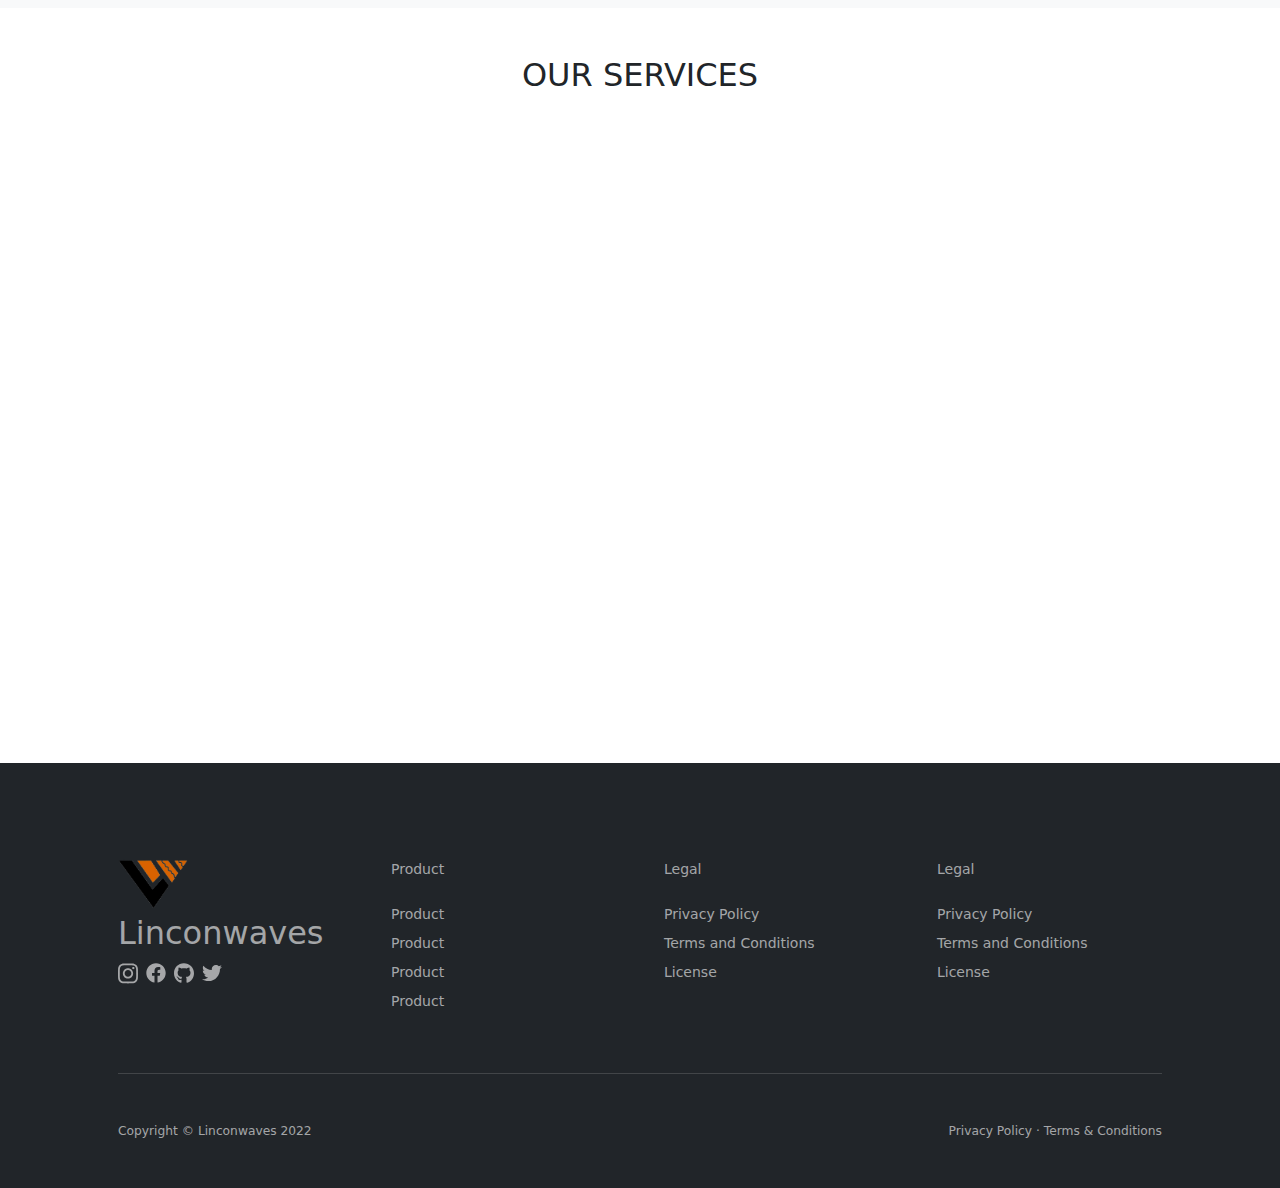
==== commit b5604f6f: "Linconwaves" ====
--- a/index.html
+++ b/index.html
@@ -12,7 +12,6 @@
 
     <!--Favicons-->
     <link href="asset/img/logo.png" rel="icon">
-    <!-- <link href="asset/img/apple-touch-icon.png" rel="apple-touch-icon"> -->
 
     <!--Google Font-->
     <link
@@ -21,21 +20,15 @@
 
     <!--Vendor Css Files -->
     <link href="asset/css/main.css" rel="stylesheet">
-    <link href="asset/vendor/animate.css/animate.min.css" rel="stylesheet">
     <link href="asset/vendor/Bootstrap/css/bootstrap.min.css" rel="stylesheet">
     <link href="asset/vendor/aos/aos.css" rel="stylesheet">
 </head>
 
 <body>
-
-
-
-
     <!-- Navigation-->
-    <nav class="navbar navbar-expand-lg navbar-dark bg-transparent fixed-top" id="mainNav"
-        style="border-bottom:1px solid white ;">
+    <nav class="navbar navbar-expand-lg navbar-dark bg-transparent fixed-top" id="mainNav">
         <div class="container">
-            <a class="navbar-brand" href="/index.html">
+            <a class="navbar-brand" href="index.html">
                 <img src="asset/img/logo.png" alt="logo" class="brand-logo" /> Linconwaves
             </a>
 
@@ -46,11 +39,11 @@
 
             <div class="collapse navbar-collapse" id="navbarResponsive">
                 <ul class="navbar-nav text-uppercase ms-auto py-4 py-lg-0">
-                    <li class="nav-item"><a class="nav-link" href="/home">Home</a></li>
-                    <li class="nav-item"><a class="nav-link" href="/services">Services</a></li>
-                    <li class="nav-item"><a class="nav-link" href="/about">About</a></li>
-                    <li class="nav-item"><a class="nav-link" href="/team">Team</a></li>
-                    <li class="nav-item"><a class="nav-link" href="/contact">Contact</a></li>
+                    <li class="nav-item"><a class="nav-link" href="index.html">Home</a></li>
+                    <li class="nav-item"><a class="nav-link" href="services">Services</a></li>
+                    <li class="nav-item"><a class="nav-link" href="about.html">About</a></li>
+                    <li class="nav-item"><a class="nav-link" href="team">Team</a></li>
+                    <li class="nav-item"><a class="nav-link" href="contact">Contact</a></li>
                 </ul>
             </div>
         </div>
@@ -554,25 +547,7 @@
     <script src="asset/vendor/Bootstrap/js/bootstrap.min.js"></script>
     <script src="asset/vendor/jquery/jquery-3.6.0.min.js"></script>
     <script src="asset/vendor/aos/aos.js"></script>
-
-    <script>
-        $(function () {
-            AOS.init();
-        });
-
-        $(document).ready(function () {
-            $(window).scroll(function () {
-                if ($(window).scrollTop() > $(window).height()) {
-                    $("#mainNav").removeClass("bg-transparent navbar-dark").addClass(
-                        "bg-light navbar-light");
-                } else {
-                    $("#mainNav").addClass("bg-transparent navbar-dark").removeClass(
-                        "bg-light navbar-light");
-                }
-
-            })
-        })
-    </script>
+    <script src="asset/js/main.js"></script>
 
 </body>
 
--- a/asset/css/main.css
+++ b/asset/css/main.css
@@ -16,6 +16,10 @@
 
 header {
     height: 100%;
+}
+
+.nav-border {
+    border-bottom: 1px solid white;
 }
 
 .icon-stack {
@@ -142,7 +146,7 @@
     position: relative;
     padding-top: 8rem;
     padding-bottom: 8rem;
-    margin-top: 70px;
+    /* margin-top: 70px; */
     height: 300px;
 }
 
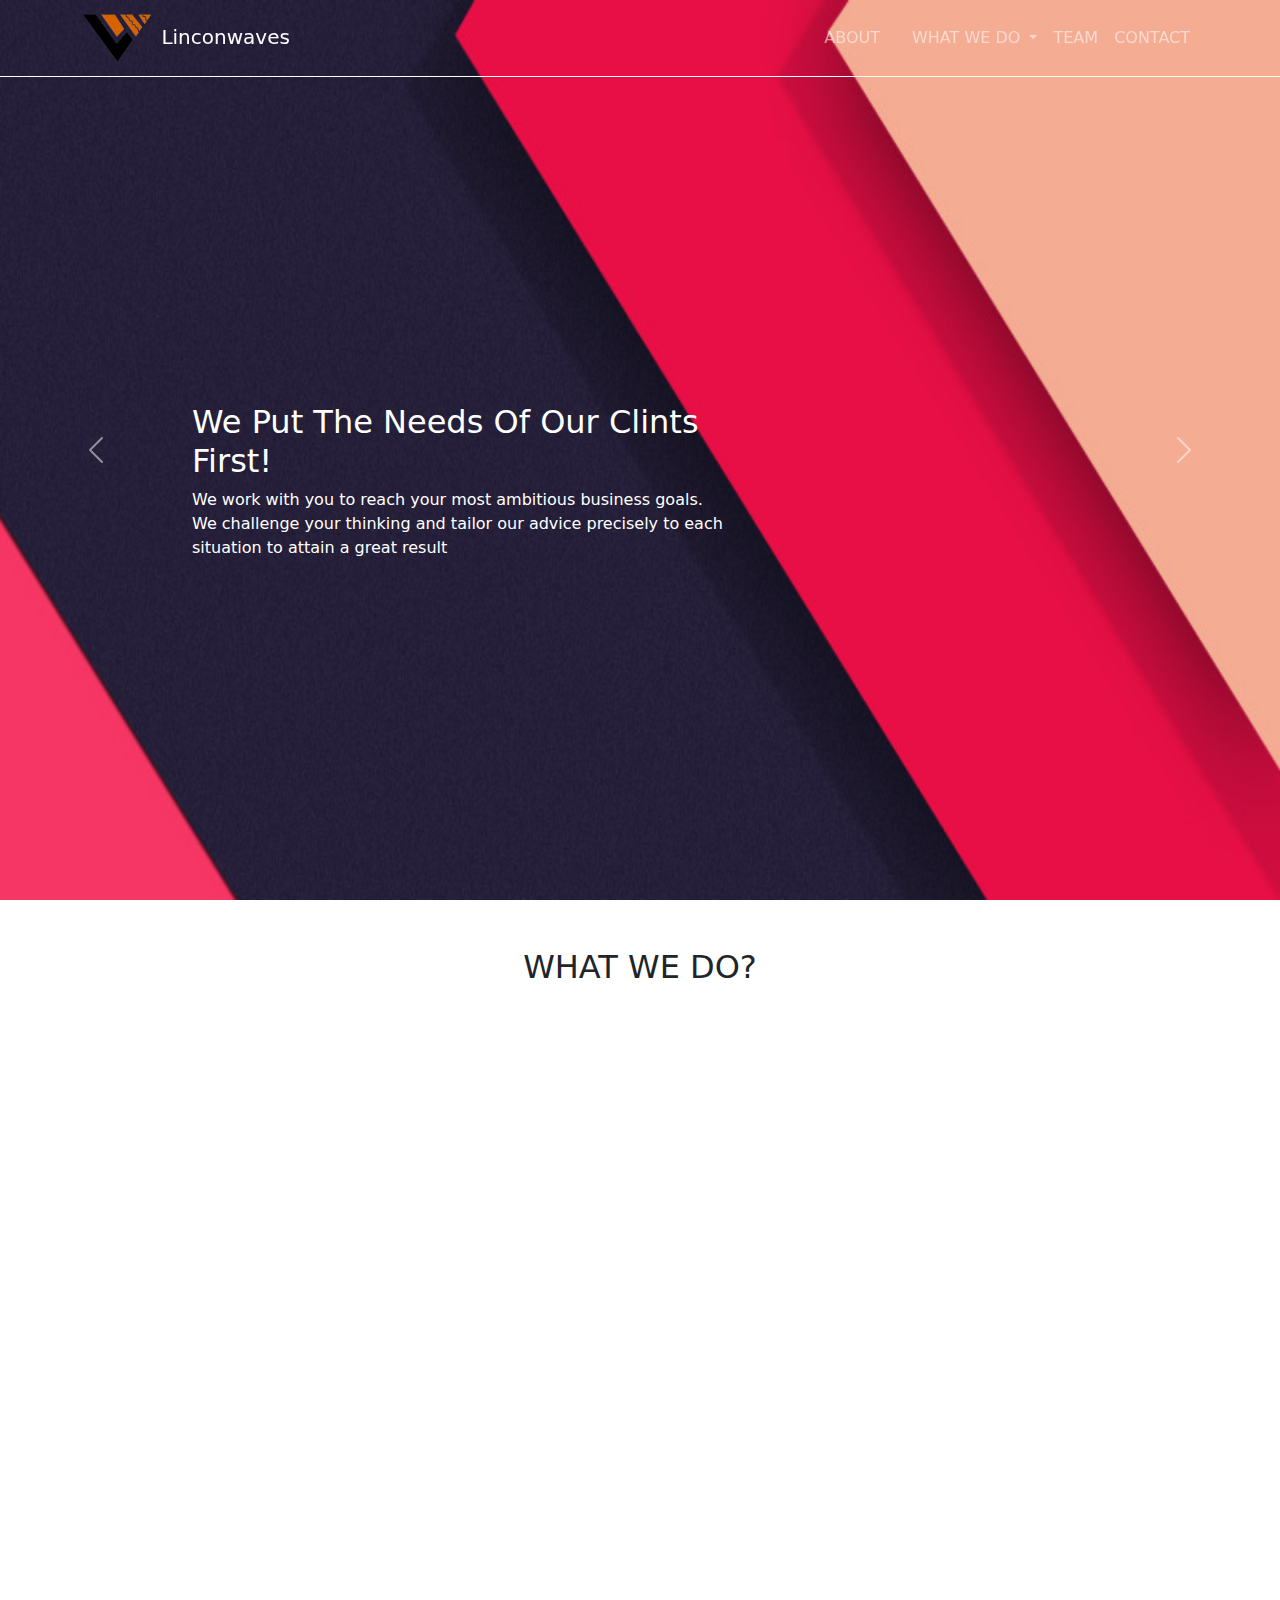
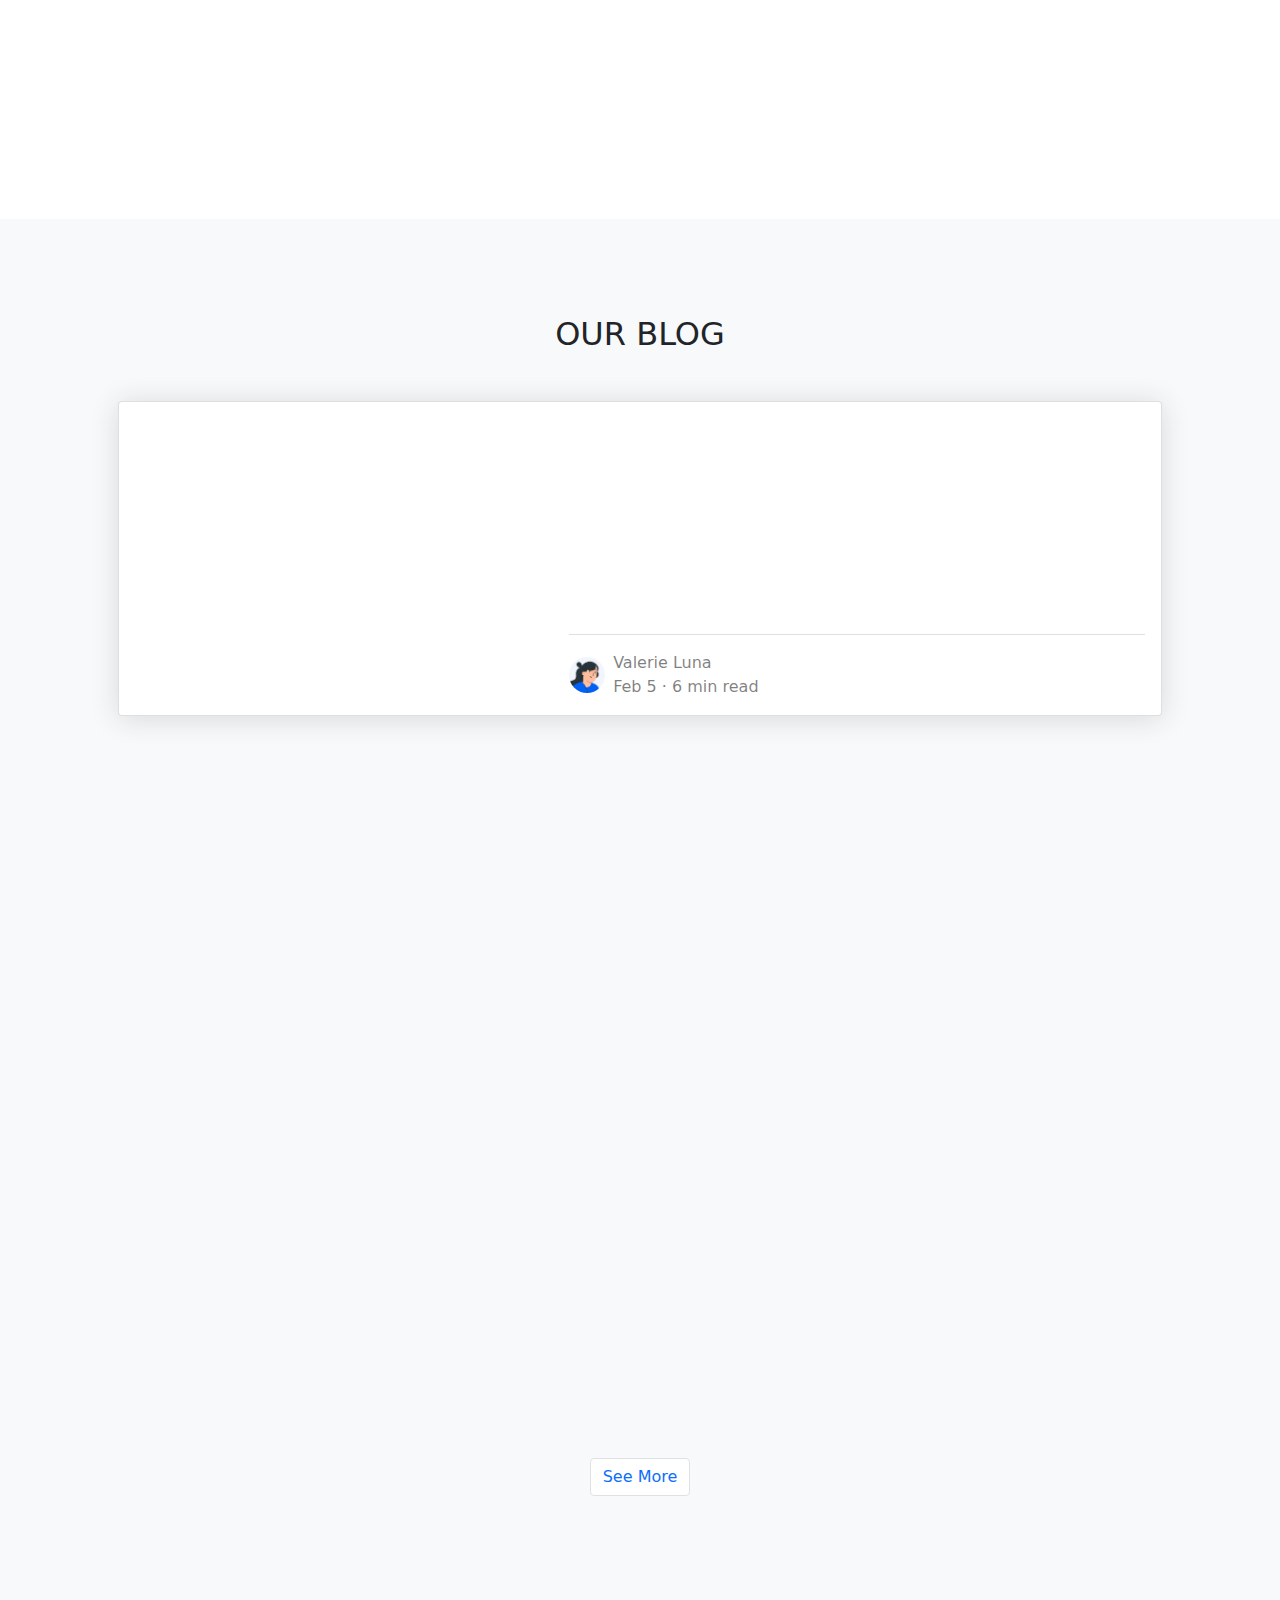
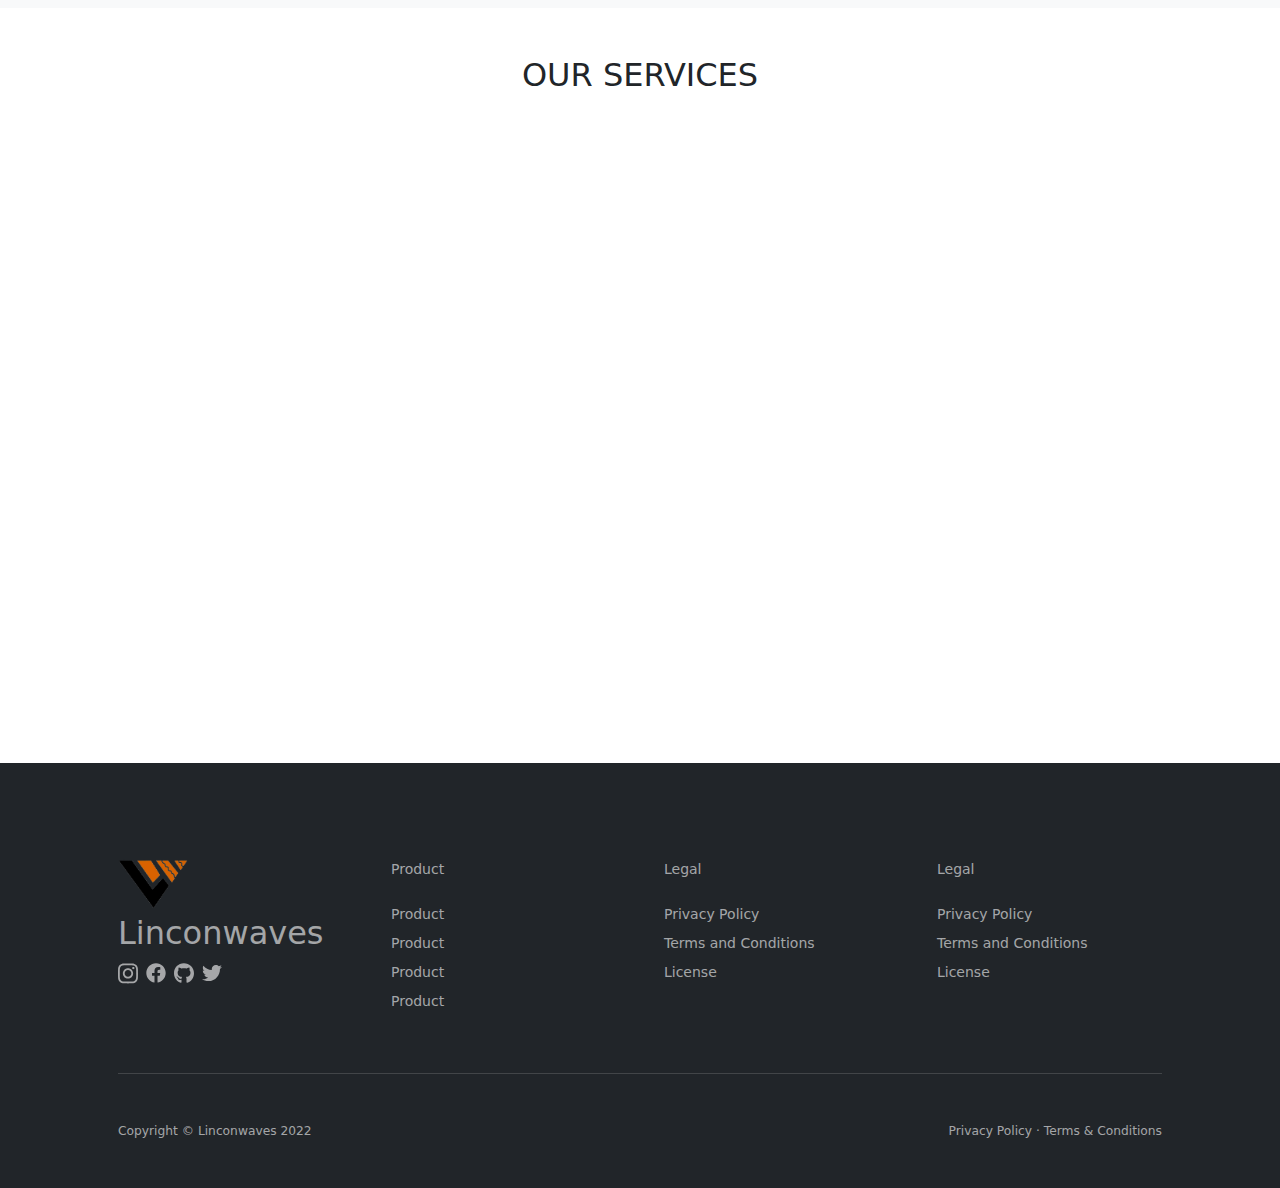
==== commit 349a4fb2: "Header UI Update" ====
--- a/index.html
+++ b/index.html
@@ -26,7 +26,7 @@
 
 <body>
     <!-- Navigation-->
-    <nav class="navbar navbar-expand-lg navbar-dark bg-transparent fixed-top" id="mainNav">
+    <nav class="navbar navbar-expand-lg navbar-dark bg-transparent nav-border fixed-top" id="mainNav">
         <div class="container">
             <a class="navbar-brand" href="index.html">
                 <img src="asset/img/logo.png" alt="logo" class="brand-logo" /> Linconwaves
@@ -39,9 +39,19 @@
 
             <div class="collapse navbar-collapse" id="navbarResponsive">
                 <ul class="navbar-nav text-uppercase ms-auto py-4 py-lg-0">
-                    <li class="nav-item"><a class="nav-link" href="index.html">Home</a></li>
-                    <li class="nav-item"><a class="nav-link" href="services">Services</a></li>
                     <li class="nav-item"><a class="nav-link" href="about.html">About</a></li>
+                    <li class="nav-item"><a class="nav-link" href="#"></a></li>
+                    <li class="nav-item dropdown">
+                        <a class="nav-link dropdown-toggle" href="#" id="navbarDropdown" role="button"
+                            data-bs-toggle="dropdown" aria-expanded="false">
+                            What we do
+                        </a>
+                        <ul class="dropdown-menu" aria-labelledby="navbarDropdown">
+                            <li><a class="dropdown-item" href="#">web</a></li>
+                            <li><a class="dropdown-item" href="#">mobile</a></li>
+                            <li><a class="dropdown-item" href="#">graphic</a></li>
+                        </ul>
+                    </li>
                     <li class="nav-item"><a class="nav-link" href="team">Team</a></li>
                     <li class="nav-item"><a class="nav-link" href="contact">Contact</a></li>
                 </ul>
@@ -49,29 +59,44 @@
         </div>
     </nav>
 
+    <style>
+
+    </style>
     <!-- Slider -->
     <header>
         <div id="carouselExampleCaptions" class="carousel slide h-100" data-bs-ride="carousel">
             <div class="carousel-inner h-100">
                 <div class="carousel-item active h-100">
                     <img src="asset/img/slide-1.jpg" class="d-block w-100 h-100" alt="...">
-                    <div class="carousel-caption d-none d-md-block">
-                        <h5>Linconwaves</h5>
-                        <p>Lorem ipsum dolor sit amet consectetur adipisicing elit.</p>
+                    <div class="carousel-caption d-none d-md-block col-lg-5 col-sm-12 ">
+                        <h2>We Put The Needs Of Our Clints First!</h2>
+                        <p>
+                            We work with you to reach your most ambitious business goals.<br>
+                            We challenge your thinking and tailor our advice precisely to each situation to attain a
+                            great result
+                        </p>
                     </div>
                 </div>
                 <div class="carousel-item h-100">
                     <img src="asset/img/slide-2.jpg" class="d-block w-100 h-100" alt="...">
-                    <div class="carousel-caption d-none d-md-block">
-                        <h5>Linconwaves</h5>
-                        <p>Lorem ipsum dolor sit amet consectetur adipisicing elit.</p>
+                    <div class="carousel-caption d-none d-md-block col-lg-5 col-sm-12 ">
+                        <h2>We Put The Needs Of Our Clints First!</h2>
+                        <p>
+                            We work with you to reach your most ambitious business goals.<br>
+                            We challenge your thinking and tailor our advice precisely to each situation to attain a
+                            great result
+                        </p>
                     </div>
                 </div>
                 <div class="carousel-item h-100">
                     <img src="asset/img/slide-3.jpg" class="d-block w-100 h-100" alt="...">
-                    <div class="carousel-caption d-none d-md-block">
-                        <h5>Linconwaves</h5>
-                        <p>Lorem ipsum dolor sit amet consectetur adipisicing elit.</p>
+                    <div class="carousel-caption d-none d-md-block col-lg-5 col-sm-12 ">
+                        <h2>We Put The Needs Of Our Clints First!</h2>
+                        <p>
+                            We work with you to reach your most ambitious business goals.<br>
+                            We challenge your thinking and tailor our advice precisely to each situation to attain a
+                            great result
+                        </p>
                     </div>
                 </div>
             </div>
--- a/asset/css/main.css
+++ b/asset/css/main.css
@@ -174,4 +174,9 @@
     opacity: 0.5;
 }
 
+.carousel-caption {
+    text-align: left !important;
+    bottom: 19rem !important;
+}
+
 /*  */